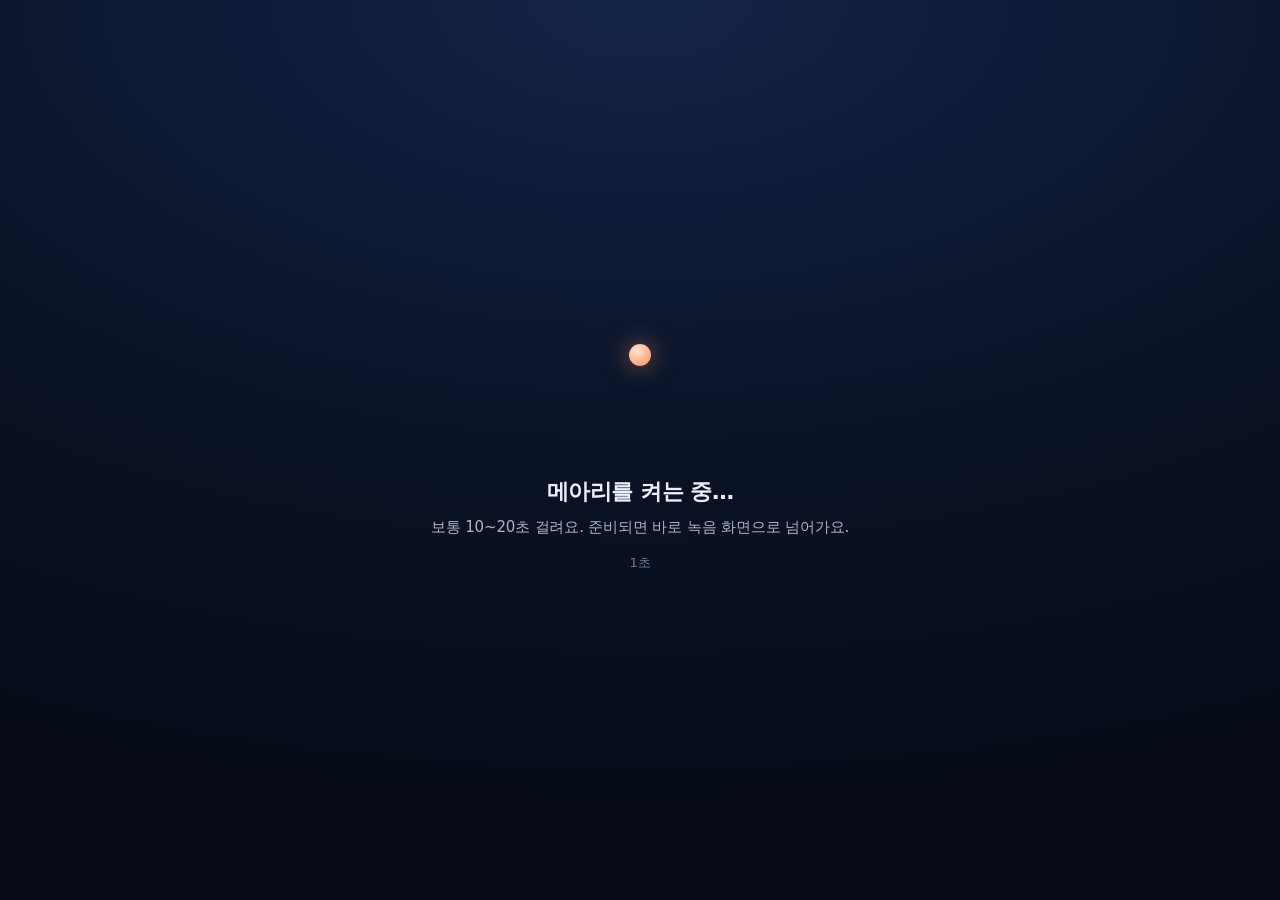
==== desktop/ui/index.html @ c7a95beb "Meari: local lecture/meeting recorder for ARM + RTX Spark Record with Ctrl+Alt+M and transcribe live" ====
<!doctype html>
<html lang="ko">
<head>
<meta charset="utf-8">
<meta name="viewport" content="width=device-width, initial-scale=1">
<title>메아리 켜는 중…</title>
<link rel="icon" href="icon.svg" type="image/svg+xml">
<style>
  :root { --ink: #070c18; --tx-1: #e9eef8; --tx-2: #a9b4c8; --tx-3: #6f7b93; --voice: #ffa36c; --echo: #8ad8e8; --err: #ff8a8a; }
  * { box-sizing: border-box; }
  html, body { height: 100%; margin: 0; }
  body { display: grid; place-items: center; background: radial-gradient(120% 90% at 50% 0%, #142449 0%, #0a1226 55%, var(--ink) 100%);
    color: var(--tx-1); font: 15px/1.6 "Pretendard Variable", Pretendard, "Malgun Gothic", system-ui, sans-serif; letter-spacing: -0.01em; }
  .box { text-align: center; padding: 24px; }
  .stage { position: relative; width: 180px; height: 120px; margin: 0 auto 28px; }
  .dot { position: absolute; left: 50%; top: 18px; width: 22px; height: 22px; margin-left: -11px; border-radius: 50%;
    background: radial-gradient(circle at 38% 32%, #ffe6d2, #ffb489 55%, #f28a52); box-shadow: 0 0 24px rgba(255, 163, 108, .55); }
  .ring { position: absolute; left: 50%; top: 82px; width: 30px; height: 10px; margin: -5px 0 0 -15px; border: 2px solid var(--echo);
    border-radius: 50%; opacity: 0; animation: ripple 2.4s cubic-bezier(.2, .6, .3, 1) infinite; }
  .ring:nth-child(3) { animation-delay: .8s; } .ring:nth-child(4) { animation-delay: 1.6s; }
  @keyframes ripple { 0% { transform: scale(.6); opacity: .9; } 100% { transform: scale(5.6); opacity: 0; } }
  h1 { font-size: 22px; font-weight: 700; margin: 0 0 6px; letter-spacing: -0.02em; }
  p { margin: 0; color: var(--tx-2); }
  .sec { font-variant-numeric: tabular-nums; color: var(--tx-3); font-size: 13px; margin-top: 14px; }
  .err h1 { color: var(--err); } .err .ring { animation-play-state: paused; opacity: .25; }
  code { color: var(--tx-2); font-size: 12.5px; }
  @media (prefers-reduced-motion: reduce) { .ring { animation: none; opacity: .4; } }
</style>
</head>
<body>
<div class="box" id="box">
  <div class="stage" aria-hidden="true"><div class="dot"></div><div class="ring"></div><div class="ring"></div><div class="ring"></div></div>
  <h1 id="h">메아리를 켜는 중…</h1>
  <p id="p">보통 10~20초 걸려요. 준비되면 바로 녹음 화면으로 넘어가요.</p>
  <div class="sec" id="sec"></div>
</div>
<script>
// Opened instantly by the desktop shortcut (Ctrl+Alt+M) while the app boots in WSL.
// A no-cors fetch resolves once the app answers (opaque response) and rejects while it is still down.
// window.__rec is set by the desktop app (meari.exe --rec, or the tray while this page is up)
const wantRec = () => window.__rec === 1 || new URLSearchParams(location.search).get("rec") === "1";
const t0 = Date.now();
async function poll() {
  try {
    await fetch("http://127.0.0.1:8020/api/status", { mode: "no-cors", cache: "no-store" });
    document.getElementById("h").textContent = "준비됐어요";
    location.replace("http://localhost:8020/" + (wantRec() ? "?rec=1" : ""));
    return;
  } catch {}
  const s = Math.round((Date.now() - t0) / 1000);
  document.getElementById("sec").textContent = s + "초";
  if (s > 30) document.getElementById("p").textContent = "조금 오래 걸리고 있어요. 컴퓨터를 막 켰다면 1분쯤 걸릴 수 있어요.";
  if (s > 180) {
    document.getElementById("box").classList.add("err");
    document.getElementById("h").textContent = "메아리가 켜지지 않았어요";
    document.getElementById("p").innerHTML = "작업표시줄 트레이의 메아리 아이콘에서 '모두 끄기'를 누른 뒤 다시 켜 보세요. 계속 안 되면 로그를 확인해 주세요:<br><code>(메아리 폴더)\\data\\run.log</code>";
    return;
  }
  setTimeout(poll, 700);
}
poll();
</script>
</body>
</html>
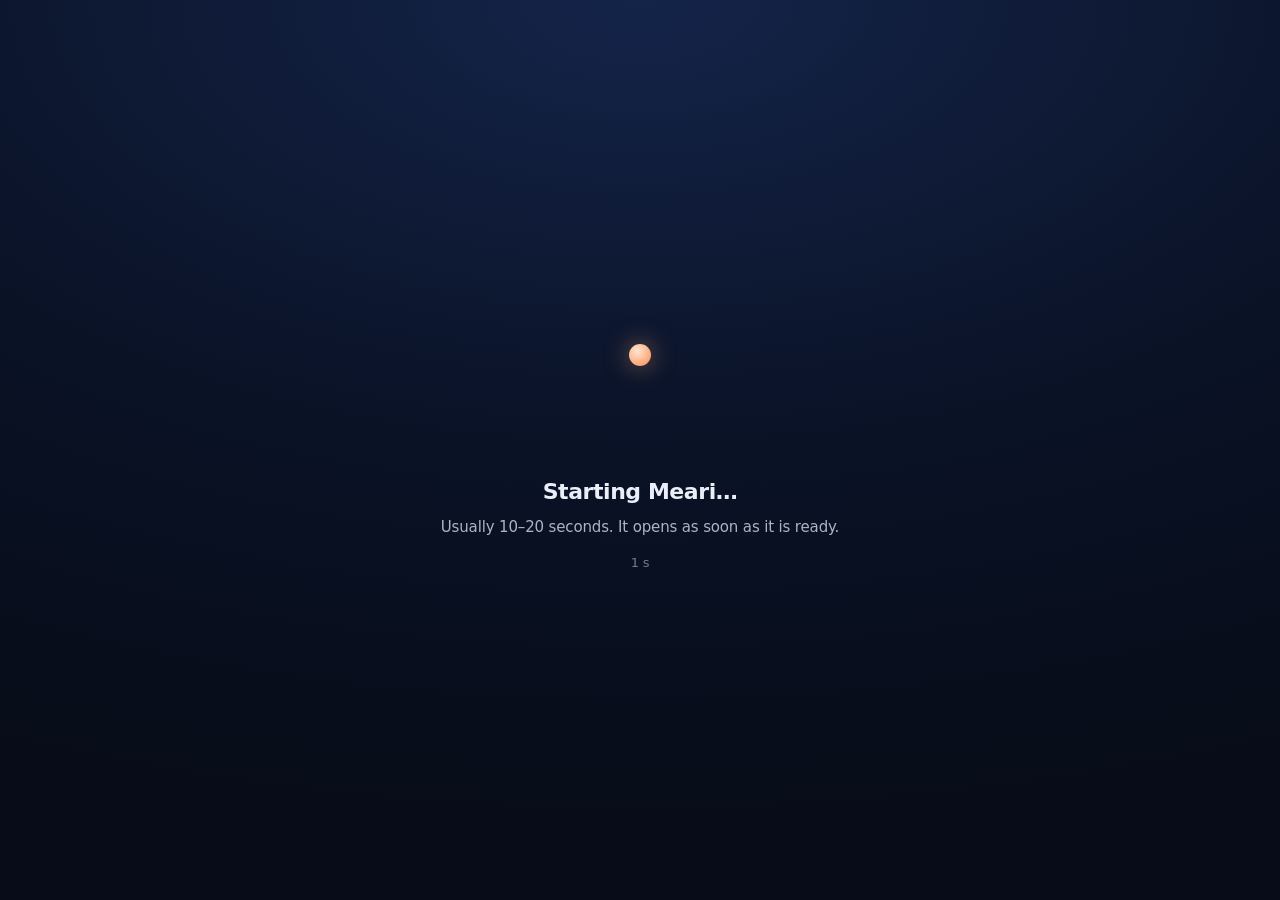
==== commit e4bbb7f1: "Korean / English UI switch - static/i18n.js: Korean source text mapped to English; fixed HTML text i" ====
--- a/desktop/ui/index.html
+++ b/desktop/ui/index.html
@@ -35,6 +35,15 @@
   <div class="sec" id="sec"></div>
 </div>
 <script>
+// Korean or English by the browser language (this page has its own origin, so it can't read the app's setting)
+const EN = !/^ko/i.test(navigator.language || "");
+const L = (ko, en) => (EN ? en : ko);
+if (EN) {
+  document.documentElement.lang = "en";
+  document.title = "Starting Meari…";
+  document.getElementById("h").textContent = "Starting Meari…";
+  document.getElementById("p").textContent = "Usually 10–20 seconds. It opens as soon as it is ready.";
+}
 // Opened instantly by the desktop shortcut (Ctrl+Alt+M) while the app boots in WSL.
 // A no-cors fetch resolves once the app answers (opaque response) and rejects while it is still down.
 // window.__rec is set by the desktop app (meari.exe --rec, or the tray while this page is up)
@@ -43,17 +52,17 @@
 async function poll() {
   try {
     await fetch("http://127.0.0.1:8020/api/status", { mode: "no-cors", cache: "no-store" });
-    document.getElementById("h").textContent = "준비됐어요";
+    document.getElementById("h").textContent = L("준비됐어요", "Ready");
     location.replace("http://localhost:8020/" + (wantRec() ? "?rec=1" : ""));
     return;
   } catch {}
   const s = Math.round((Date.now() - t0) / 1000);
-  document.getElementById("sec").textContent = s + "초";
-  if (s > 30) document.getElementById("p").textContent = "조금 오래 걸리고 있어요. 컴퓨터를 막 켰다면 1분쯤 걸릴 수 있어요.";
+  document.getElementById("sec").textContent = s + L("초", " s");
+  if (s > 30) document.getElementById("p").textContent = L("조금 오래 걸리고 있어요. 컴퓨터를 막 켰다면 1분쯤 걸릴 수 있어요.", "Taking a little longer. Right after a restart it can take about a minute.");
   if (s > 180) {
     document.getElementById("box").classList.add("err");
-    document.getElementById("h").textContent = "메아리가 켜지지 않았어요";
-    document.getElementById("p").innerHTML = "작업표시줄 트레이의 메아리 아이콘에서 '모두 끄기'를 누른 뒤 다시 켜 보세요. 계속 안 되면 로그를 확인해 주세요:<br><code>(메아리 폴더)\\data\\run.log</code>";
+    document.getElementById("h").textContent = L("메아리가 켜지지 않았어요", "Meari didn't start");
+    document.getElementById("p").innerHTML = L("작업표시줄 트레이의 메아리 아이콘에서 '모두 끄기'를 누른 뒤 다시 켜 보세요. 계속 안 되면 로그를 확인해 주세요:", "Choose 'Turn all off' from the Meari tray icon, then start it again. If it still fails, check the log:") + "<br><code>(메아리 폴더)\\data\\run.log</code>";
     return;
   }
   setTimeout(poll, 700);
